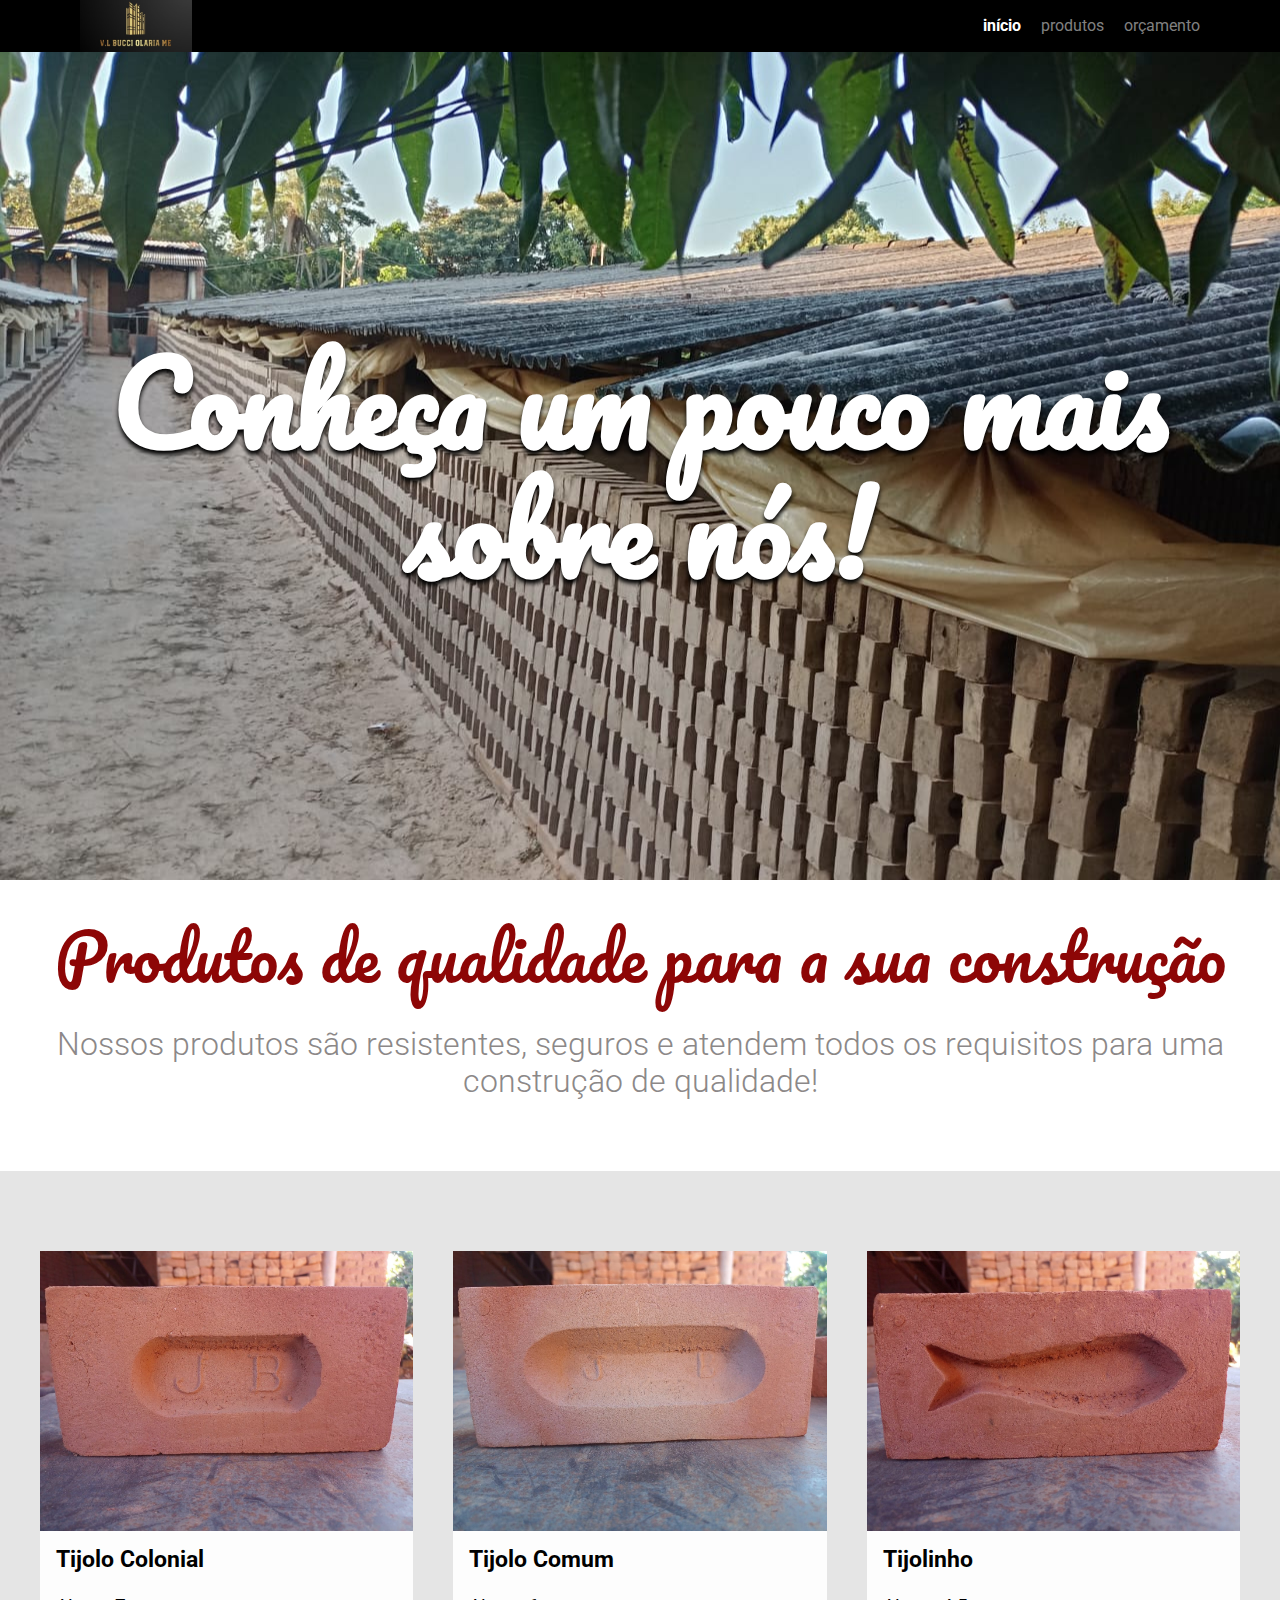
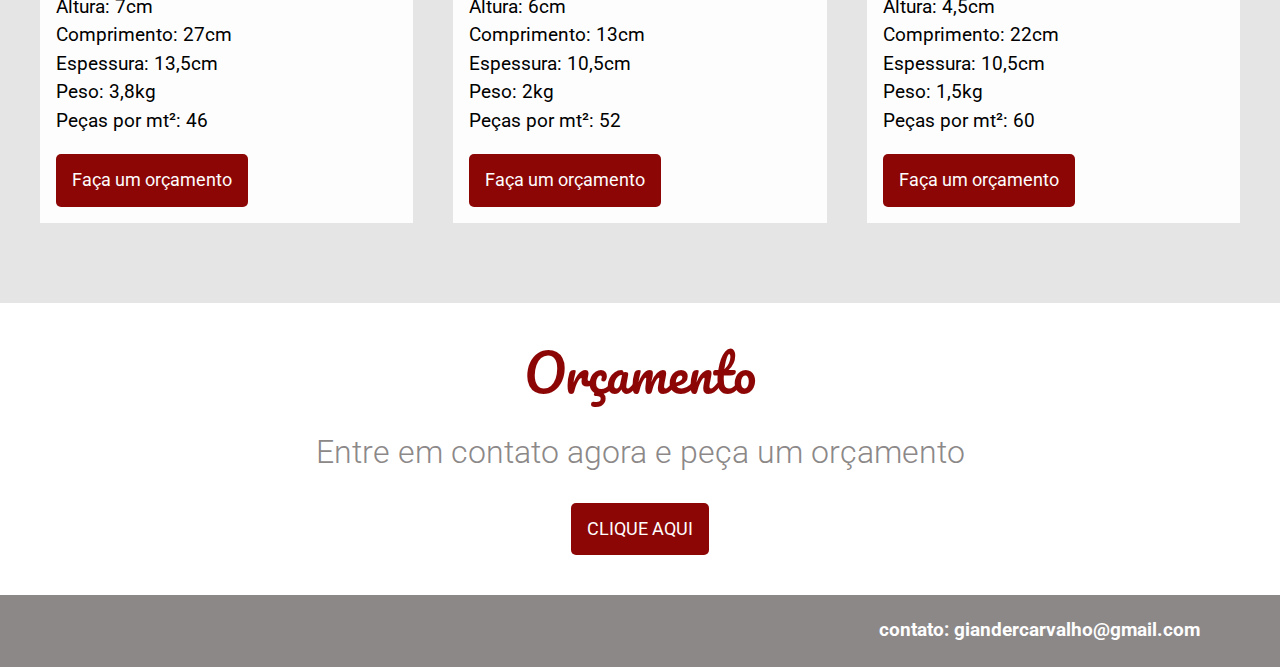
==== index.html @ 2fde35bd "first commit" ====
<!DOCTYPE html>
<html lang="pt-BR">
    <head>
        <meta charset="UTF-8" />
        <meta name="viewport" content="width=device-width, initial-scale=1.0" />
        <meta http-equiv="X-UA-Compatible" content="ie=edge" />

        <title>OLARIA | V.L. BUCCI</title>

        <link href="https://fonts.googleapis.com/css?family=Pacifico|Roboto:100,300,400,500,700,900" rel="stylesheet" />
        <link href="./assets/css/normalize.css" rel="stylesheet" />
        <link href="./assets/css/reset.css" rel="stylesheet" />
        <link rel="stylesheet" href="./assets/css/cabeçalho.css">
        <link rel="stylesheet" href="./assets/css/banner.css">
        <link rel="stylesheet" href="./assets/css/produtos.css">
        <link rel="stylesheet" href="./assets/css/orcamento.css">
        <link rel="stylesheet" href="./assets/css/rodape.css">
    </head>
    <body>
        <header class="cabeçalho" id="idCabecalho">
            <img src="./assets/img/logo.jpeg" alt="Imagem logo" class="logo imagem-limitada">
            <nav class="menu">
                <ul class="menu__lista">
                    <li class="menu__item"><a href="#idCabecalho" class="menu__link ativo">Início</a></li>
                    <li class="menu__item"><a href="#idProdutos" class="menu__link">Produtos</a></li>
                    <li class="menu__item"><a href="#idOrcamento" class="menu__link">Orçamento</a></li>
                </ul>
            </nav>
        </header>

        <section class="banner">
            <div class="banner__imagem"></div>
            <h2 class="banner__titulo">Conheça um pouco mais sobre nós!</h1>
        </section>

        <section class="sobre">
            <h2 class="sobre__titulo">Produtos de qualidade para a sua construção</h2>
            <p class="sobre__descriçao">Nossos produtos são resistentes, seguros e atendem todos os requisitos para uma construção de qualidade!</p>
        </section>

        <section class="produtos" id="idProdutos">
            <div class="produto">
                <img src="./assets/img/produtos/tijoloColonial.jpeg" alt="Tijolo Colonial" class="produto__imagem">
                <div class="produto__conteudo">
                    <h4 class="produto__titulo">Tijolo Colonial</h4>
                    <p class="produto__descricao">Altura: 7cm<br>
                        Comprimento: 27cm<br>
                        Espessura: 13,5cm<br>
                        Peso: 3,8kg<br>
                        Peças por mt²: 46</p>
                    <button class="produto__botao">Faça um orçamento</button>
                </div>
            </div>

            <div class="produto">
                <img src="./assets/img/produtos/tijoloComum.jpeg" alt="Tijolo Comum" class="produto__imagem">
                <div class="produto__conteudo">
                    <h4 class="produto__titulo">Tijolo Comum</h4>
                    <p class="produto__descricao">Altura: 6cm<br>
                        Comprimento: 13cm<br>
                        Espessura: 10,5cm<br>
                        Peso: 2kg<br>
                        Peças por mt²: 52</p>
                    <button class="produto__botao">Faça um orçamento</button>
                </div>
            </div>

            <div class="produto">
                <img src="./assets/img/produtos/tijolinho.jpeg" alt="Tijolinho" class="produto__imagem">
                <div class="produto__conteudo">
                    <h4 class="produto__titulo">Tijolinho</h4>
                    <p class="produto__descricao">Altura: 4,5cm<br>
                        Comprimento: 22cm<br>
                        Espessura: 10,5cm<br>
                        Peso: 1,5kg<br>
                        Peças por mt²: 60</p>
                    <button class="produto__botao">Faça um orçamento</button>
                </div>
            </div>
        </section>

        <section class="orcamento" id="idOrcamento">
            <h3 class="orcamento__titulo">Orçamento</h3>
            <p class="orcamento__descricao">Entre em contato agora e peça um orçamento</p>
            <button class="produto__botao">CLIQUE AQUI</button>
        </section>

        <footer class="rodape">
            <h3 class="contato">Contato: giandercarvalho@gmail.com</h3>
        </footer>

        <script>
                var botoesOrcamento = document.querySelectorAll('.produto__botao');
                for (var i = 0; i < botoesOrcamento.length; i++) {
                    botoesOrcamento[i].addEventListener('click', function() {
                        window.open('popup.html', 'popup', 'width=450,height=400');
                    });
                }
            </script>
    </body>
</html>
---- assets/css/cabeçalho.css ----
.cabeçalho {
    align-items: center;
    background: #000000;
    display: flex;
    justify-content: space-between;
    padding: 0 2rem;
}

.menu__lista {
    display: flex;
}

.menu__item {
    list-style: none;
}

.menu__item:last-child .menu__link {
    margin-right: 0;
}

.menu__link {
    color: #808080;
    margin-right: 1.25rem;
    text-decoration: none;
    text-transform: lowercase;
}

.menu__link.ativo {
    color: #ffffff;
    font-weight: bold;
}

.menu__link:hover {
    text-decoration: underline;
}

@media screen and (min-width: 0) {
    .cabeçalho {
        padding: 0 1rem;
        justify-content: center;
    }

    .logo {
        display: none;
    }

    .imagem-limitada {
        max-width: 20%;
        max-height: 20%;
        width: auto;
        height: auto;
      }

}

@media screen and (min-width: 768px) {
    .cabeçalho {
        padding: 0 5rem;
        justify-content: space-between;
    }

    .logo {
        display: block;
    }
}

@media screen and (min-width: 1280px) {
    .imagem-limitada {
        max-width: 10%;
        max-height: 10%;
        width: auto;
        height: auto;
      }
    
}
---- assets/css/banner.css ----
.banner {
    position: relative;
}

.banner__imagem {
    background-image: url('../img/barracaoDentroDois.jpeg');
    height: calc(100vh - 72px);
    background-position: center;
    background-repeat: no-repeat;
    background-size: cover;
    width: 100%;
}

.banner__titulo {
    font-family: Pacifico, cursive;
    font-size: 7rem;
    text-align: center;
    color: #FFFFFF;
    position: absolute;
    text-shadow: 0 4px 4px #000000;
    left: 50%;
    top: 50%;
    transform: translate(-50%, -50%);
    width: 100%;
}

.sobre {
    text-align: center;
}

.sobre__titulo {
    color: #8D0606;
    font-family: Pacifico, cursive;
    font-weight: 400;
    font-size: 4rem;
}

.sobre__descriçao {
    color: #8C8888;
    font-family: Roboto;
    font-weight: 300;
    font-size: 2rem;
}

@media screen and (min-width: 0) {
    .banner__titulo {
        font-size: 3rem;
    }

    .banner__imagem {
        height: calc(50vh - 51px);
    }

    .sobre {
        padding: 2.5rem 2.5rem;
    }

    .sobre__titulo {
        font-size: 2rem;
    }

    .sobre__descriçao {
        font-size: 1.2rem;
    }
}

@media screen and (min-width: 768px) {
    .banner__titulo {
        font-size: 7rem;
    }

    .sobre {
        padding: 2.5rem;
    }

    .banner__imagem {
        height: calc(100vh - 72px);
    }

    .sobre__titulo {
        font-size: 4rem;
    }
    
    .sobre__descriçao {
        font-size: 2rem;
    }
}
---- assets/css/produtos.css ----
.produtos {
    background-color: #E5E5E5;
    font-weight: 400;
    display: flex;
    justify-content: space-between;
    flex-wrap: wrap;
    padding: 5rem 10rem;
}

.produto {
    background-color: #fdfdfd;
    display: flex;
    flex-direction: column;
    margin: 0 5rem 5rem 0;
    width: calc(33% - 5rem);
}

.produto__imagem {
    width: 100%;
}

.produto__conteudo {
    padding: 1rem;
}

.produto__titulo {
    font-size: 23px;
}

.produto__descricao {
    font-size: 1.1875rem;
    line-height: 1.5;
    font-size: 19px;
    text-align: justify;
}

.produto__botao {
    background-color: #8d0606;
    border: none;
    border-radius: 5px;
    color: #fdfdfd;
    padding: 1rem;
    font-size: 18px;
    transition: all .1s ease-in-out;
}

.produto__botao:hover {
    cursor: pointer;
    background-color: #620404;
}

@media screen and (min-width: 0) {
    .produtos {
        display: block;
        padding: 5rem 1rem 5rem 1rem;
    }

    .produto {
        margin-right: 1rem;
        width: 100%;
    }
}

@media screen and (min-width: 768px) {
    .produtos {
        display: flex;
        padding: 5rem 0 0 2.5rem;
    }

    .produto {
        margin-right: 2.5rem;
        width: calc(33.33% - 2.5rem);
    }
}

@media screen and (min-width: 992px) {
    .produtos {
        padding: 5rem 0 0 2.5rem;
    }

    
}
---- assets/css/orcamento.css ----
.orcamento {
    text-align: center;
    padding: 2.5rem;
}

.orcamento__titulo {
    color: #8D0606;
    font-family: Pacifico, cursive;
    font-weight: 400;
    font-size: 3.2rem;
}

.orcamento__descricao {
    color: #8C8888;
    font-family: Roboto;
    font-weight: 300;
    font-size: 2rem;
}

@media screen and (min-width: 0) {

}

@media screen and (min-width: 768px) {
 
}
---- assets/css/rodape.css ----
.rodape {
    background-color: #8C8888;
    color: #fdfdfd;
    text-align: right;
    padding: 1.5624rem 5rem;
    text-transform: lowercase;
}

@media screen and (min-width: 0) {
    
}

@media screen and (min-width: 768px) {
    
}
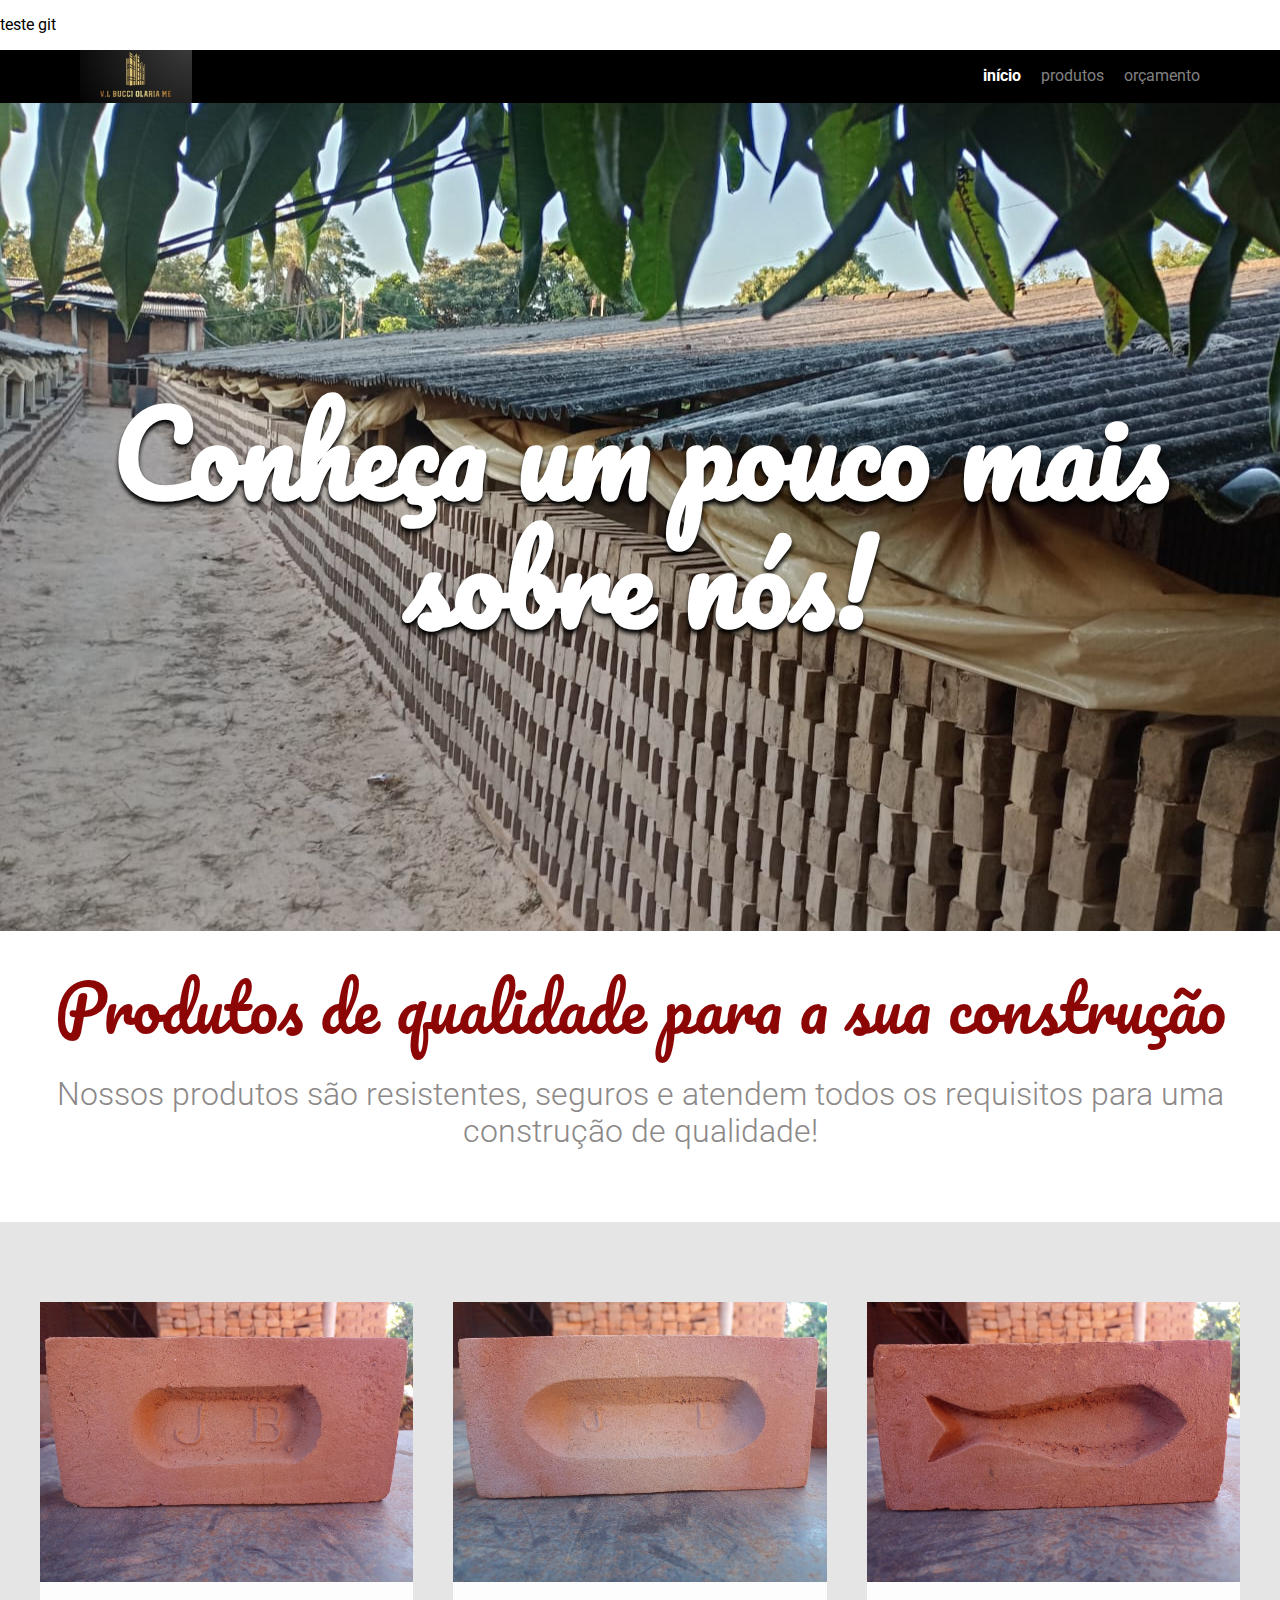
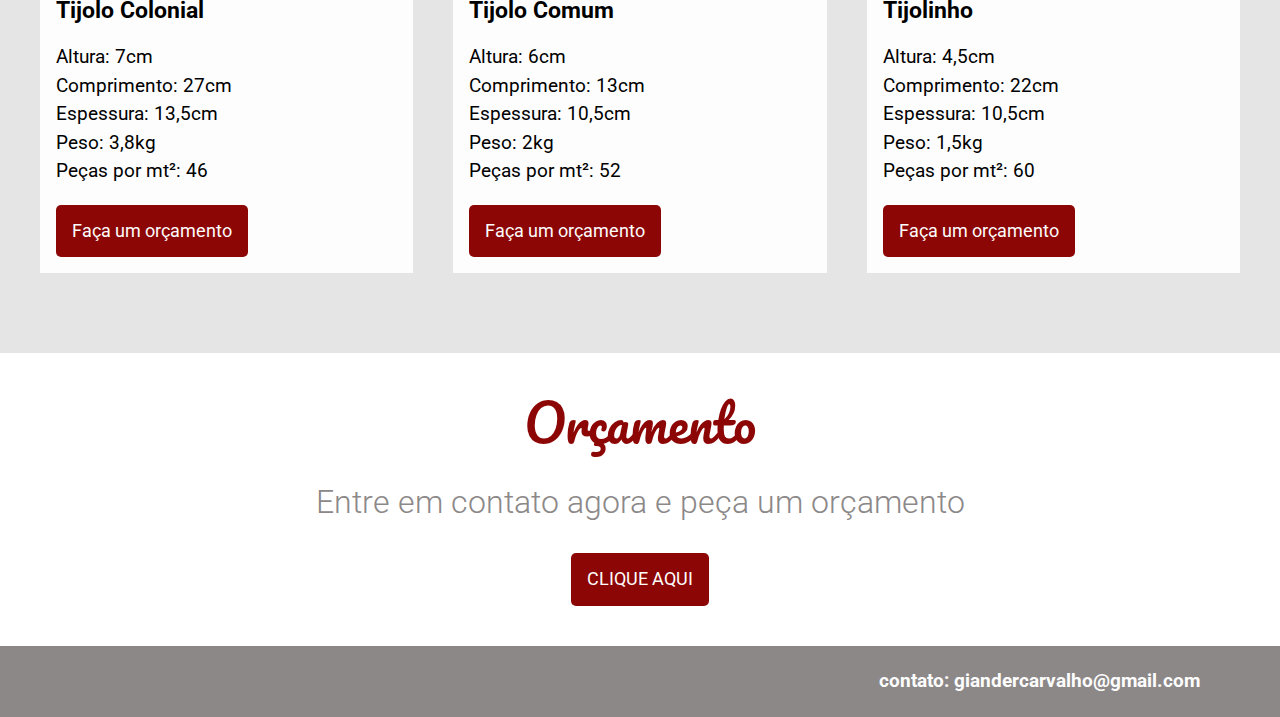
==== commit 61aafd3e: "testando" ====
--- a/index.html
+++ b/index.html
@@ -17,6 +17,7 @@
         <link rel="stylesheet" href="./assets/css/rodape.css">
     </head>
     <body>
+        <p>teste git</p>
         <header class="cabeçalho" id="idCabecalho">
             <img src="./assets/img/logo.jpeg" alt="Imagem logo" class="logo imagem-limitada">
             <nav class="menu">
